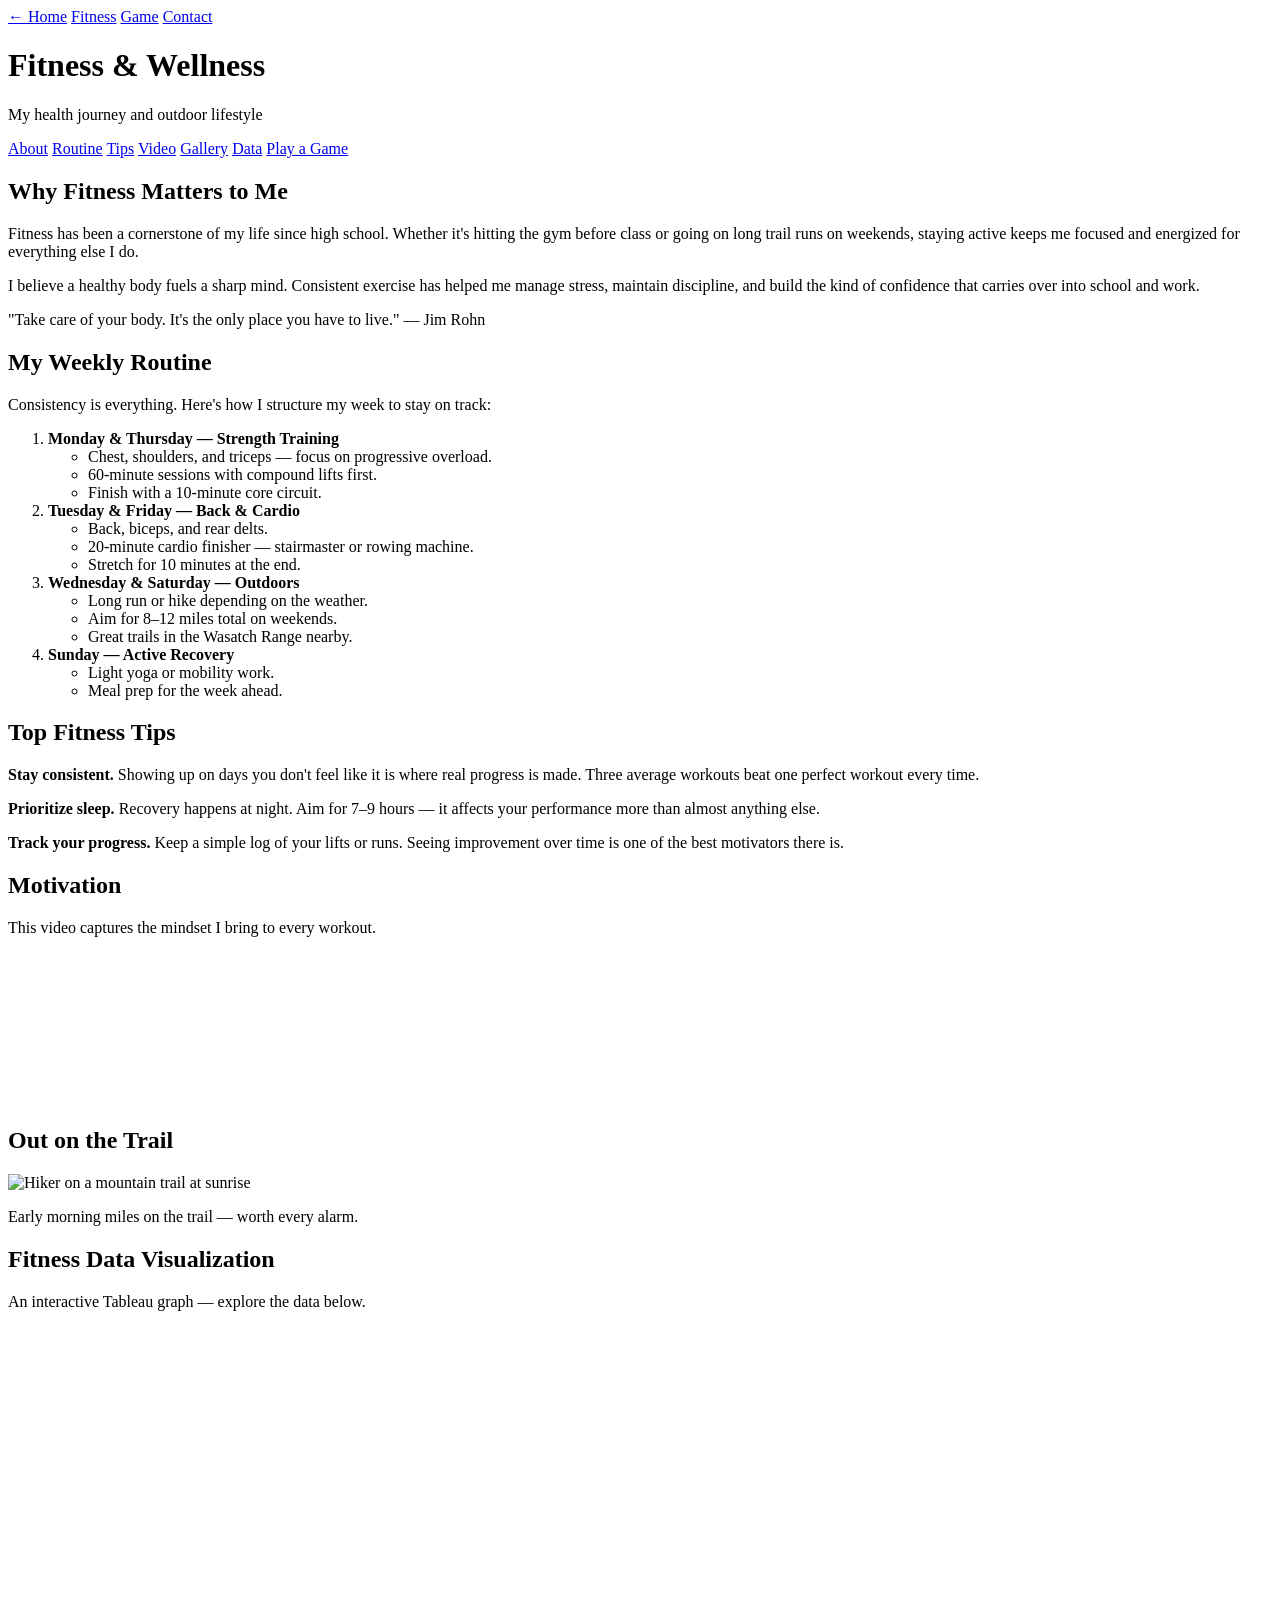
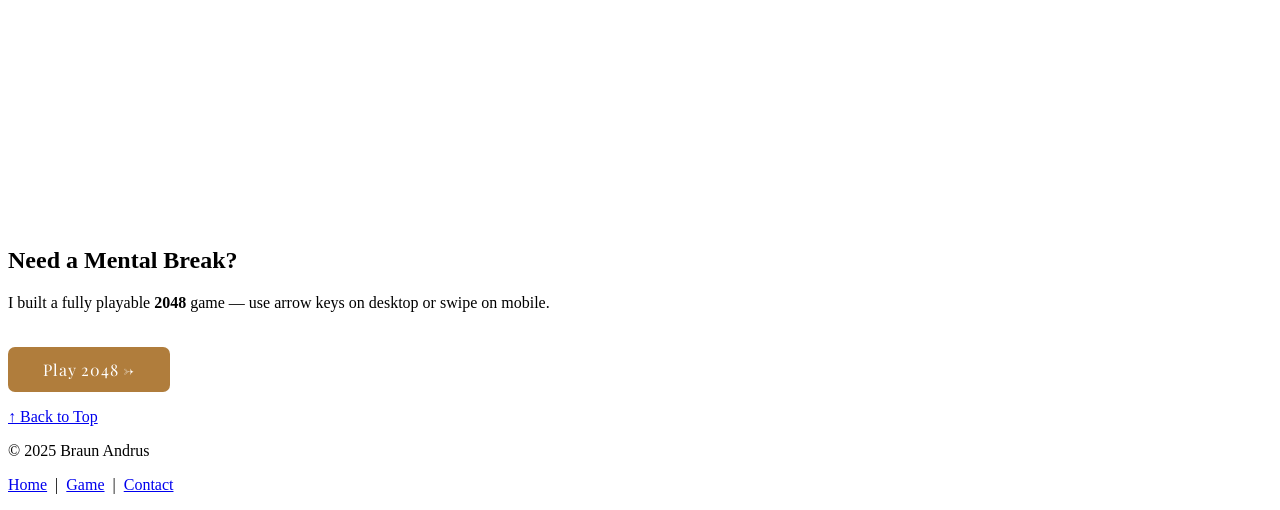
==== fitness.html @ 646c922d "Rename fitness (3).html to fitness.html" ====
<!DOCTYPE html>
<html lang="en">
<head>
  <meta charset="UTF-8"/>
  <meta name="viewport" content="width=device-width, initial-scale=1.0"/>
  <title>Fitness – Braun Andrus</title>
  <link href="https://fonts.googleapis.com/css2?family=Playfair+Display:wght@400;700&family=Source+Serif+4:ital,wght@0,300;0,600;1,300&display=swap" rel="stylesheet"/>
  <!-- ✅ REQUIREMENT: Custom from-scratch stylesheet (no Bootstrap) -->
  <link rel="stylesheet" href="style.css"/>
</head>
<body>

  <!-- ✅ REQUIREMENT: Navigation back to professional pages -->
  <nav id="top-nav">
    <a href="index.html">&#8592; Home</a>
    <a href="fitness.html">Fitness</a>
    <a href="game.html">Game</a>
    <a href="contact.html">Contact</a>
  </nav>

  <!-- ✅ REQUIREMENT: Custom background image (set in style.css on #hero) -->
  <div id="hero">
    <div id="hero-text">
      <h1>Fitness &amp; Wellness</h1>
      <p class="hero-sub">My health journey and outdoor lifestyle</p>

      <!-- ✅ REQUIREMENT: On-page anchors -->
      <div id="anchor-links">
        <a href="#about">About</a>
        <a href="#routine">Routine</a>
        <a href="#tips">Tips</a>
        <a href="#video">Video</a>
        <a href="#gallery">Gallery</a>
        <a href="#data">Data</a>
        <a href="#game-link">Play a Game</a>
      </div>
    </div>
  </div>

  <!-- ABOUT -->
  <div id="about" class="section-wrap">
    <div class="content-div">
      <h2>Why Fitness Matters to Me</h2>
      <!-- ✏️ Replace with your own paragraphs -->
      <p>
        Fitness has been a cornerstone of my life since high school. Whether it's hitting the gym before class or going on long trail runs on weekends, staying active keeps me focused and energized for everything else I do.
      </p>
      <p>
        I believe a healthy body fuels a sharp mind. Consistent exercise has helped me manage stress, maintain discipline, and build the kind of confidence that carries over into school and work.
      </p>
      <div id="quote-block">
        <!-- ✏️ Replace with your own favorite quote -->
        "Take care of your body. It's the only place you have to live." — Jim Rohn
      </div>
    </div>
  </div>

  <!-- ✅ REQUIREMENT: Ordered list with unordered lists nested inside -->
  <div id="routine" class="section-wrap alt-bg">
    <div class="content-div">
      <h2>My Weekly Routine</h2>
      <p>Consistency is everything. Here's how I structure my week to stay on track:</p>

      <ol id="tips-list">
        <li>
          <strong>Monday &amp; Thursday — Strength Training</strong>
          <ul>
            <li>Chest, shoulders, and triceps — focus on progressive overload.</li>
            <li>60-minute sessions with compound lifts first.</li>
            <li>Finish with a 10-minute core circuit.</li>
          </ul>
        </li>
        <li>
          <strong>Tuesday &amp; Friday — Back &amp; Cardio</strong>
          <ul>
            <li>Back, biceps, and rear delts.</li>
            <li>20-minute cardio finisher — stairmaster or rowing machine.</li>
            <li>Stretch for 10 minutes at the end.</li>
          </ul>
        </li>
        <li>
          <strong>Wednesday &amp; Saturday — Outdoors</strong>
          <ul>
            <li>Long run or hike depending on the weather.</li>
            <li>Aim for 8–12 miles total on weekends.</li>
            <li>Great trails in the Wasatch Range nearby.</li>
          </ul>
        </li>
        <li>
          <strong>Sunday — Active Recovery</strong>
          <ul>
            <li>Light yoga or mobility work.</li>
            <li>Meal prep for the week ahead.</li>
          </ul>
        </li>
      </ol>
    </div>
  </div>

  <!-- TIPS SECTION -->
  <div id="tips" class="section-wrap">
    <div class="content-div">
      <h2>Top Fitness Tips</h2>
      <!-- ✏️ Replace with your own tips -->
      <p><strong>Stay consistent.</strong> Showing up on days you don't feel like it is where real progress is made. Three average workouts beat one perfect workout every time.</p>
      <p><strong>Prioritize sleep.</strong> Recovery happens at night. Aim for 7–9 hours — it affects your performance more than almost anything else.</p>
      <p><strong>Track your progress.</strong> Keep a simple log of your lifts or runs. Seeing improvement over time is one of the best motivators there is.</p>
    </div>
  </div>

  <!-- ✅ REQUIREMENT: Embedded YouTube video -->
  <div id="video" class="section-wrap alt-bg">
    <div class="content-div center">
      <h2>Motivation</h2>
      <p>This video captures the mindset I bring to every workout.</p>
      <div id="video-wrap">
        <iframe
          src="https://www.youtube.com/embed/6mnujT_fzlY"
          title="Fitness Motivation Video"
          frameborder="0"
          allow="accelerometer; autoplay; clipboard-write; encrypted-media; gyroscope; picture-in-picture"
          allowfullscreen>
        </iframe>
      </div>
    </div>
  </div>

  <!-- ✅ REQUIREMENT: Image not from Bootstrap theme -->
  <div id="gallery" class="section-wrap">
    <div class="content-div center">
      <h2>Out on the Trail</h2>
      <!-- ✏️ Replace src with your own photo if desired -->
      <img
        id="feature-img"
        src="https://images.unsplash.com/photo-1551632811-561732d1e306?w=900&q=80"
        alt="Hiker on a mountain trail at sunrise"
      />
      <p class="caption">Early morning miles on the trail — worth every alarm.</p>
    </div>
  </div>

  <!-- ✅ REQUIREMENT: Live interactive Tableau embed (not a screenshot) -->
  <div id="data" class="section-wrap alt-bg">
    <div class="content-div center">
      <h2>Fitness Data Visualization</h2>
      <p>An interactive Tableau graph — explore the data below.</p>
      <div id="tableau-wrap">
        <div class="tableauPlaceholder" style="position:relative;width:100%;height:500px;">
          <noscript>
            <a href="#">
              <img alt="Tableau Visualization" src="https://public.tableau.com/static/images/Na/NationalParkVisitationDashboard/NationalParkVisitationDashboard/1_rss.png" style="border:none"/>
            </a>
          </noscript>
          <object class="tableauViz" style="display:none;">
            <param name="host_url"           value="https%3A%2F%2Fpublic.tableau.com%2F"/>
            <param name="embed_code_version" value="3"/>
            <param name="site_root"          value=""/>
            <!-- ✏️ Replace the name param with your own Tableau Public viz -->
            <param name="name"               value="NationalParkVisitationDashboard/NationalParkVisitationDashboard"/>
            <param name="tabs"               value="no"/>
            <param name="toolbar"            value="yes"/>
            <param name="animate_transition" value="yes"/>
            <param name="display_count"      value="yes"/>
            <param name="language"           value="en-US"/>
          </object>
        </div>
        <script type="text/javascript">
          (function() {
            var div = document.querySelector('.tableauPlaceholder');
            var viz = div.getElementsByTagName('object')[0];
            viz.style.width  = '100%';
            viz.style.height = '500px';
            var s = document.createElement('script');
            s.src = 'https://public.tableau.com/javascripts/api/viz_v1.js';
            viz.parentNode.insertBefore(s, viz);
          })();
        </script>
      </div>
    </div>
  </div>

  <!-- ✅ REQUIREMENT: Link to web app (game page) -->
  <div id="game-link" class="section-wrap">
    <div class="content-div center">
      <h2>Need a Mental Break?</h2>
      <p>I built a fully playable <strong>2048</strong> game — use arrow keys on desktop or swipe on mobile.</p>
      <a href="game.html" style="
        display:inline-block; margin-top:1.2rem;
        background:#b07d3c; color:#fff; text-decoration:none;
        padding:.75rem 2.2rem; border-radius:7px;
        font-family:'Playfair Display',serif; font-size:1rem; letter-spacing:.05em;
      ">Play 2048 &rarr;</a>
    </div>
  </div>

  <footer id="page-footer">
    <p><a href="#top-nav">&#8593; Back to Top</a></p>
    <p>&copy; 2025 Braun Andrus</p>
    <p>
      <a href="index.html">Home</a> &nbsp;|&nbsp;
      <a href="game.html">Game</a> &nbsp;|&nbsp;
      <a href="contact.html">Contact</a>
    </p>
  </footer>

</body>
</html>
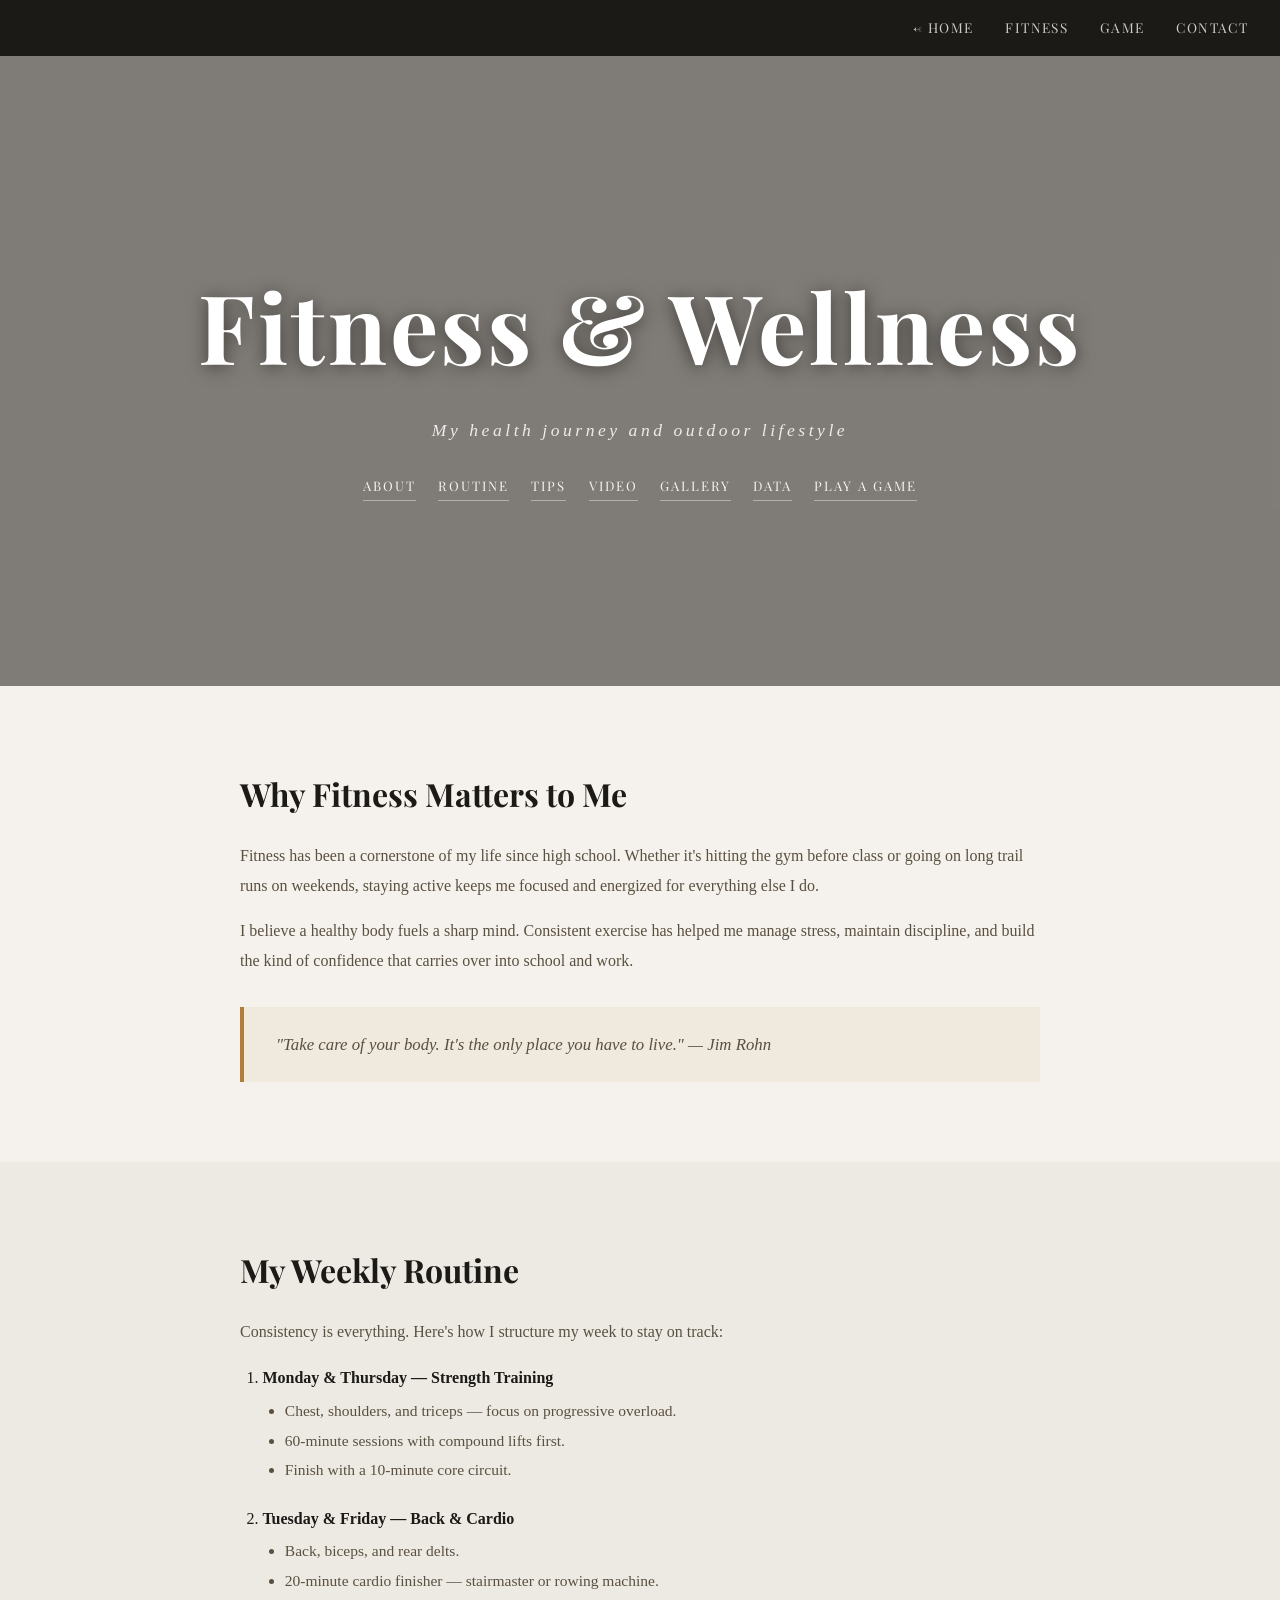
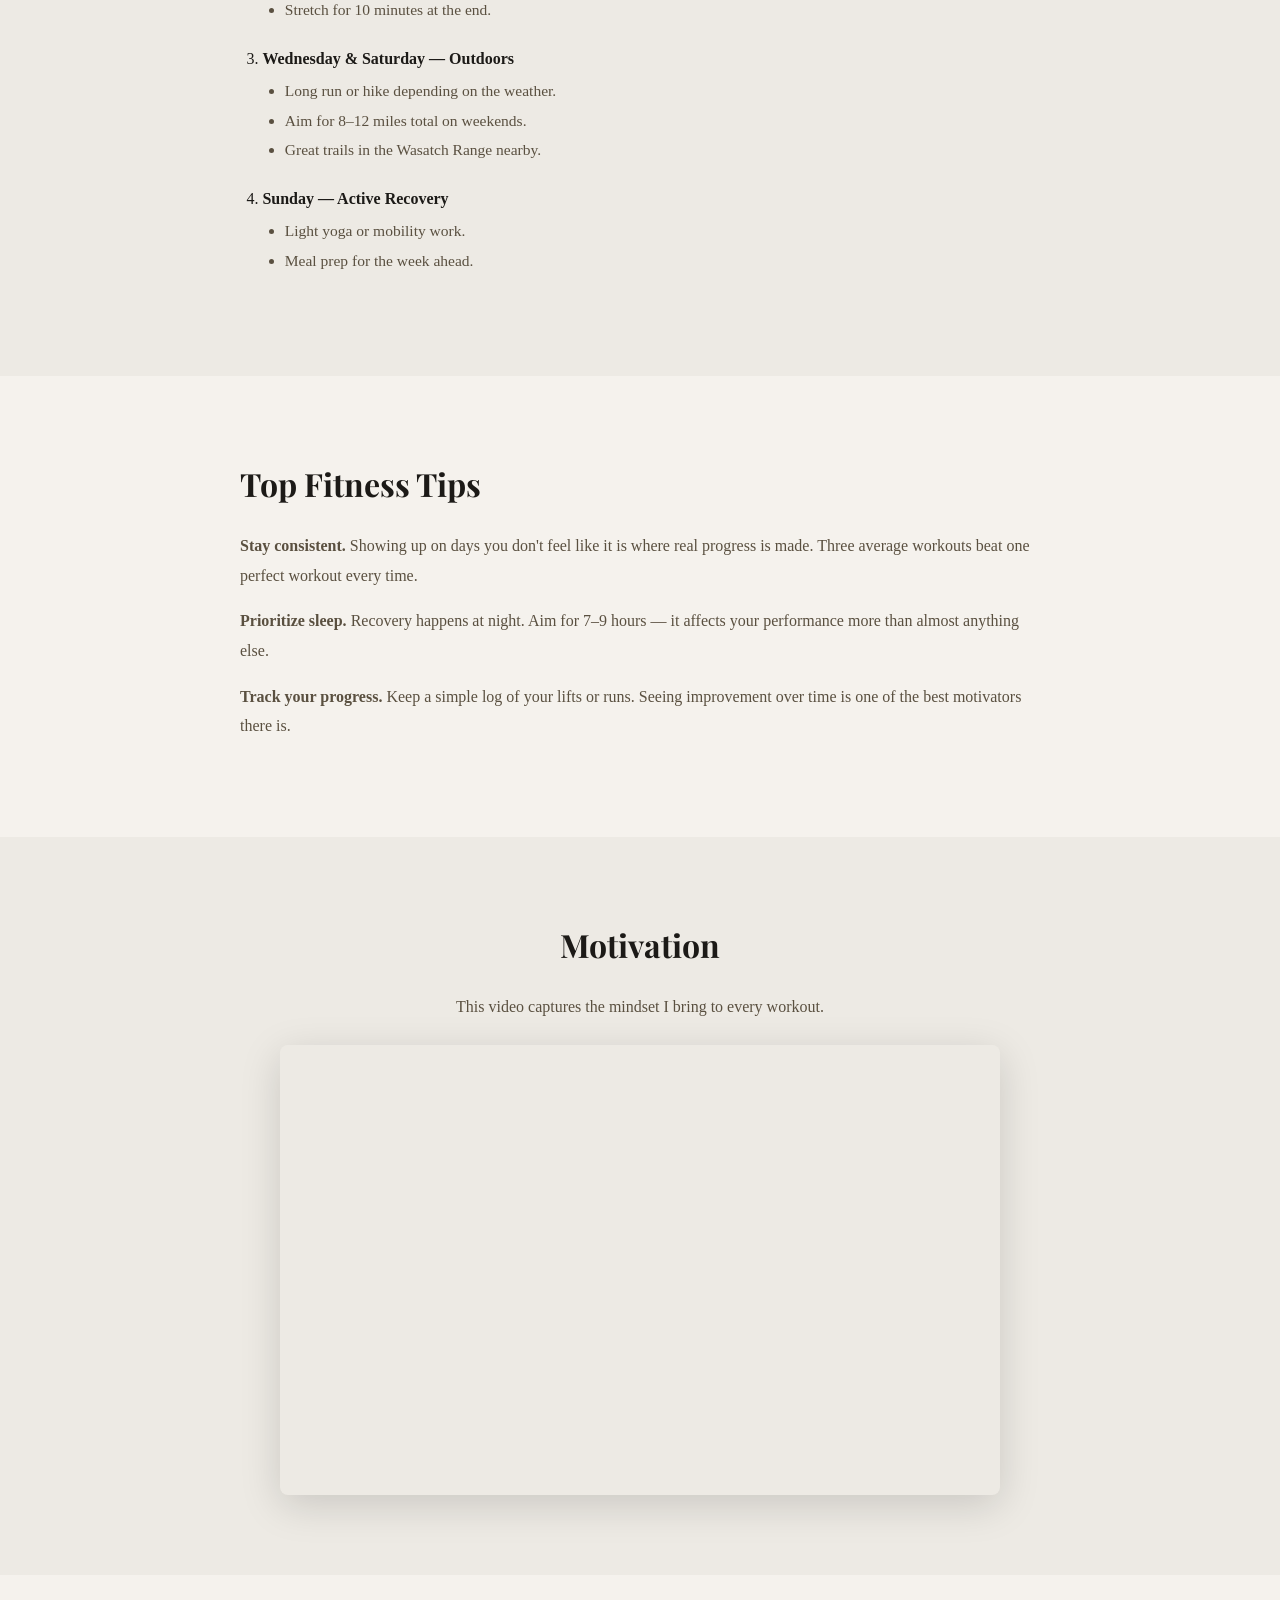
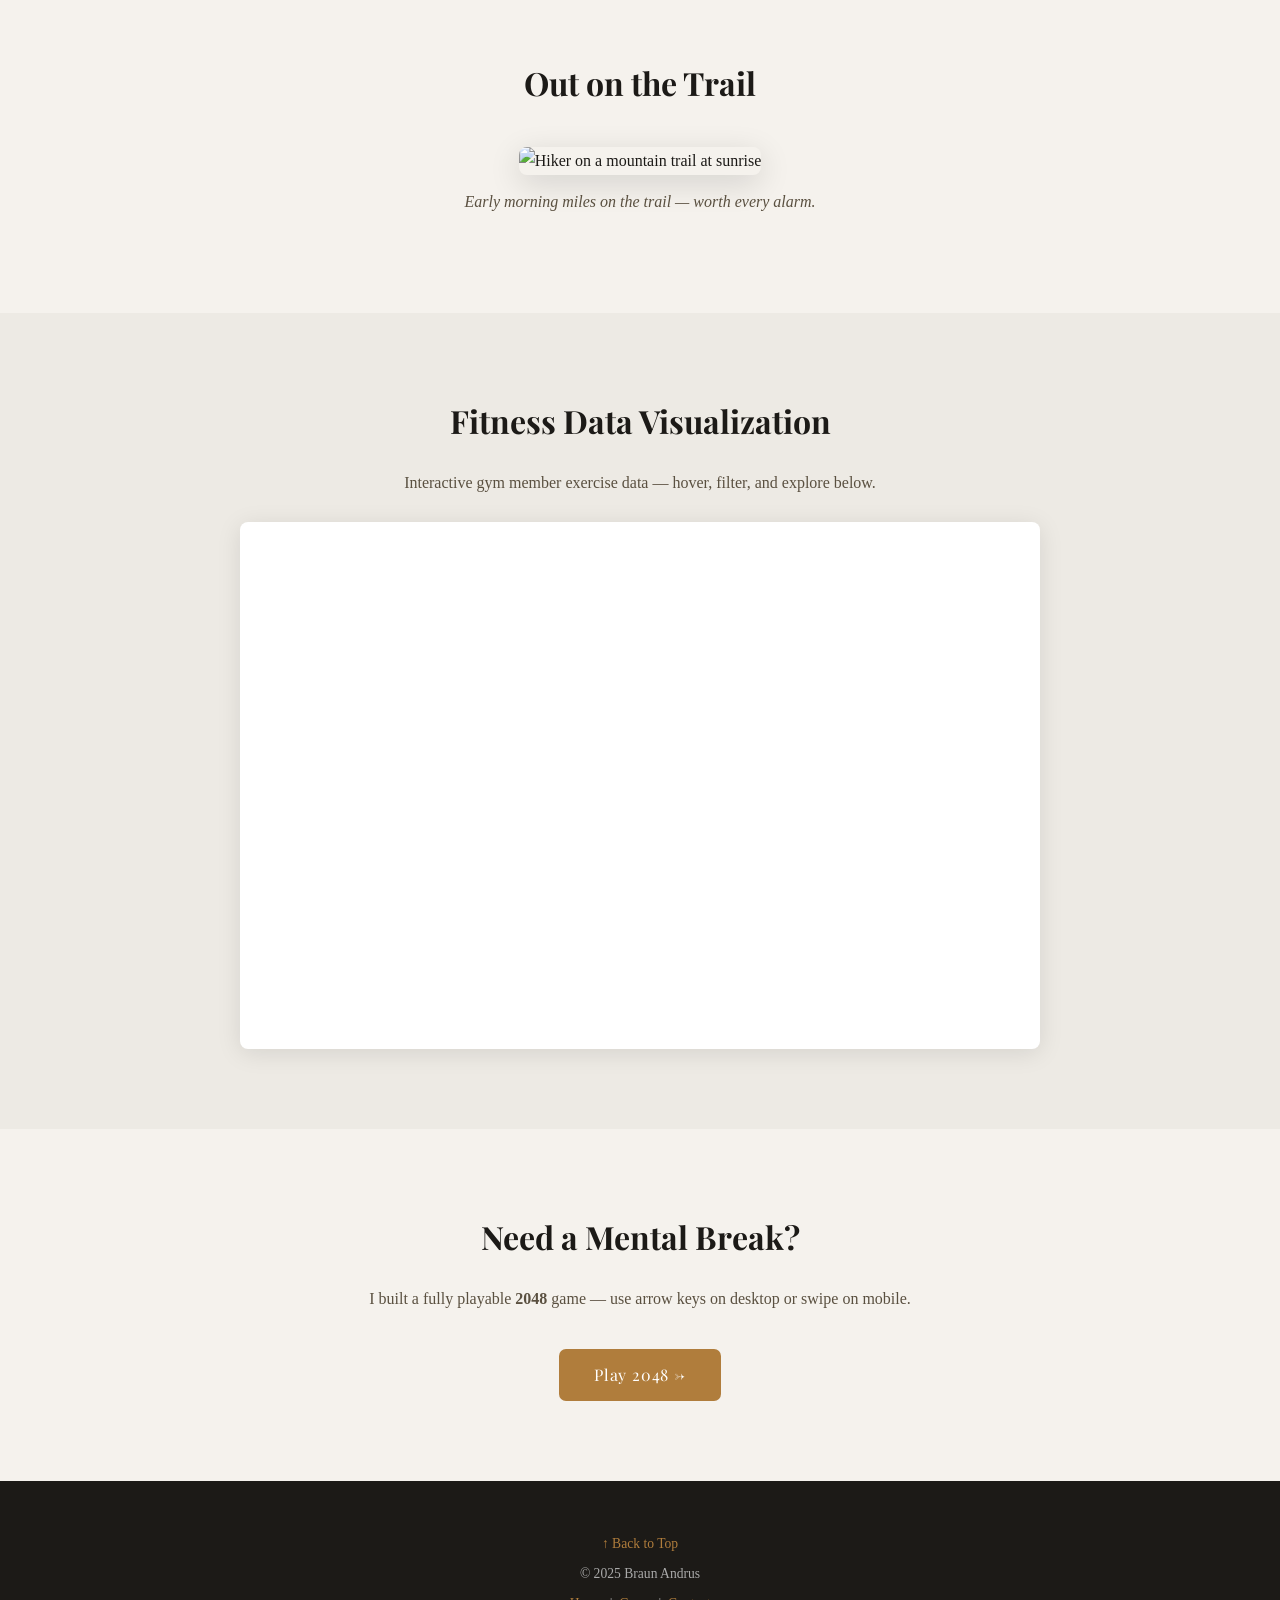
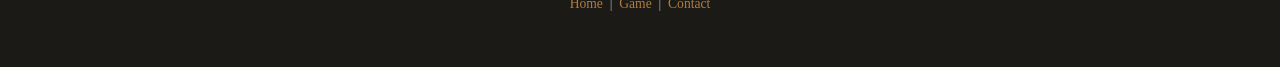
==== commit f8b1a4f5: "Update fitness.html" ====
--- a/fitness.html
+++ b/fitness.html
@@ -143,33 +143,33 @@
   <div id="data" class="section-wrap alt-bg">
     <div class="content-div center">
       <h2>Fitness Data Visualization</h2>
-      <p>An interactive Tableau graph — explore the data below.</p>
+      <p>Interactive gym member exercise data — hover, filter, and explore below.</p>
       <div id="tableau-wrap">
-        <div class="tableauPlaceholder" style="position:relative;width:100%;height:500px;">
+        <div class="tableauPlaceholder" id="viz-container" style="position:relative;width:100%;height:527px;">
           <noscript>
-            <a href="#">
-              <img alt="Tableau Visualization" src="https://public.tableau.com/static/images/Na/NationalParkVisitationDashboard/NationalParkVisitationDashboard/1_rss.png" style="border:none"/>
+            <a href="https://public.tableau.com/app/profile/calvince.kaunda/viz/GYMMEMBERSEXERCISEDATASETANALYSIS/DASHBOARDSUMMARY">
+              <img alt="Gym Members Exercise Dashboard" src="https://public.tableau.com/static/images/GY/GYMMEMBERSEXERCISEDATASETANALYSIS/DASHBOARDSUMMARY/1_rss.png" style="border:none; width:100%;"/>
             </a>
           </noscript>
           <object class="tableauViz" style="display:none;">
             <param name="host_url"           value="https%3A%2F%2Fpublic.tableau.com%2F"/>
             <param name="embed_code_version" value="3"/>
             <param name="site_root"          value=""/>
-            <!-- ✏️ Replace the name param with your own Tableau Public viz -->
-            <param name="name"               value="NationalParkVisitationDashboard/NationalParkVisitationDashboard"/>
+            <param name="name"               value="GYMMEMBERSEXERCISEDATASETANALYSIS/DASHBOARDSUMMARY"/>
             <param name="tabs"               value="no"/>
             <param name="toolbar"            value="yes"/>
             <param name="animate_transition" value="yes"/>
             <param name="display_count"      value="yes"/>
             <param name="language"           value="en-US"/>
+            <param name="filter"             value=":origin=card_share_badge"/>
           </object>
         </div>
         <script type="text/javascript">
           (function() {
-            var div = document.querySelector('.tableauPlaceholder');
+            var div = document.getElementById('viz-container');
             var viz = div.getElementsByTagName('object')[0];
             viz.style.width  = '100%';
-            viz.style.height = '500px';
+            viz.style.height = '527px';
             var s = document.createElement('script');
             s.src = 'https://public.tableau.com/javascripts/api/viz_v1.js';
             viz.parentNode.insertBefore(s, viz);
--- a/style.css
+++ b/style.css
@@ -0,0 +1,207 @@
+/* ================================================
+   style.css  —  Custom From-Scratch Stylesheet
+   Braun Andrus  |  IS 201 Project
+   ================================================ */
+
+:root {
+  --bg:       #f5f2ed;
+  --dark:     #1c1a17;
+  --mid:      #5a5040;
+  --accent:   #b07d3c;
+  --light-bg: #edeae4;
+  --white:    #ffffff;
+}
+
+/* 1. Body */
+* { margin:0; padding:0; box-sizing:border-box; }
+
+body {
+  font-family: 'Source Serif 4', Georgia, serif; /* font-family requirement */
+  background-color: var(--bg);
+  color: var(--dark);                             /* font-color requirement  */
+  font-size: 1rem;
+  line-height: 1.75;
+}
+
+/* 2. Nav DIV — positioning requirement */
+#top-nav {
+  display: flex;
+  gap: 2rem;
+  justify-content: flex-end;
+  padding: 1rem 2rem;
+  background-color: var(--dark);
+  position: sticky;
+  top: 0;
+  z-index: 100;
+}
+#top-nav a {
+  font-family: 'Playfair Display', serif; /* font-family requirement */
+  color: #cccccc;                          /* font-color requirement  */
+  text-decoration: none;
+  font-size: 0.85rem;
+  letter-spacing: 0.1em;
+  text-transform: uppercase;
+  transition: color 0.2s;
+}
+#top-nav a:hover { color: var(--accent); }
+
+/* 3. Hero DIV — custom background image requirement */
+#hero {
+  position: relative;
+  height: 70vh;
+  min-height: 400px;
+  background-image: url('https://images.unsplash.com/photo-1464822759023-fed622ff2c3b?w=1400&q=80');
+  background-size: cover;
+  background-position: center;
+  background-repeat: no-repeat;
+  display: flex;
+  align-items: center;
+  justify-content: center;
+}
+#hero::after {
+  content: '';
+  position: absolute;
+  inset: 0;
+  background: rgba(20, 16, 10, 0.52);
+}
+
+/* 4. Hero Text DIV — positioning requirement */
+#hero-text {
+  position: relative;
+  z-index: 2;
+  text-align: center;
+  color: var(--white); /* font-color requirement */
+  padding: 0 1.5rem;
+}
+#hero-text h1 {
+  font-family: 'Playfair Display', serif; /* font-family requirement */
+  font-size: clamp(3rem, 9vw, 6rem);
+  font-weight: 700;
+  letter-spacing: 0.03em;
+  text-shadow: 0 2px 18px rgba(0,0,0,0.5);
+}
+.hero-sub {
+  font-size: 1.1rem;
+  font-weight: 300;
+  letter-spacing: 0.2em;
+  margin-top: 0.4rem;
+  color: rgba(255,255,255,0.85); /* font-color requirement */
+  font-style: italic;
+}
+
+/* 5. On-page anchor links */
+#anchor-links {
+  margin-top: 1.8rem;
+  display: flex;
+  gap: 1.4rem;
+  justify-content: center;
+  flex-wrap: wrap;
+}
+#anchor-links a {
+  font-family: 'Playfair Display', serif;
+  color: rgba(255,255,255,0.9); /* font-color requirement */
+  text-decoration: none;
+  font-size: 0.82rem;
+  letter-spacing: 0.15em;
+  text-transform: uppercase;
+  border-bottom: 1px solid rgba(255,255,255,0.4);
+  padding-bottom: 2px;
+  transition: color 0.2s, border-color 0.2s;
+}
+#anchor-links a:hover { color: var(--accent); border-color: var(--accent); }
+
+/* 6. Section Wrapper DIV — positioning requirement */
+.section-wrap { padding: 5rem 1.5rem; }
+.section-wrap.alt-bg { background-color: var(--light-bg); }
+
+/* 7. Content DIV — positioning requirement */
+.content-div { max-width: 800px; margin: 0 auto; }
+.content-div.center { text-align: center; }
+.content-div h2 {
+  font-family: 'Playfair Display', serif; /* font-family requirement */
+  font-size: 2rem;
+  font-weight: 700;
+  color: var(--dark);                      /* font-color requirement  */
+  margin-bottom: 1.2rem;
+}
+.content-div p {
+  font-size: 1rem;
+  color: var(--mid);                       /* font-color requirement  */
+  margin-bottom: 1rem;
+  line-height: 1.85;
+}
+
+/* 8. Quote block */
+#quote-block {
+  margin: 2rem 0 0;
+  padding: 1.4rem 2rem;
+  border-left: 4px solid var(--accent);
+  background-color: rgba(176,125,60,0.08);
+  font-style: italic;
+  font-size: 1.05rem;
+  color: var(--mid);
+  font-family: 'Playfair Display', serif;
+}
+
+/* 9. Nested list */
+#tips-list { margin-top:1.2rem; padding-left:1.4rem; color:var(--dark); }
+#tips-list > li { margin-bottom:1.4rem; font-size:1rem; line-height:1.6; }
+#tips-list ul { list-style:disc; padding-left:1.4rem; margin-top:0.5rem; color:var(--mid); }
+#tips-list ul li { margin-bottom:0.3rem; font-size:0.97rem; }
+
+/* 10. Video embed DIV */
+#video-wrap {
+  position: relative;
+  width: 100%;
+  max-width: 720px;
+  margin: 1.5rem auto 0;
+  padding-top: 56.25%;
+  border-radius: 8px;
+  overflow: hidden;
+  box-shadow: 0 10px 40px rgba(0,0,0,0.15);
+}
+#video-wrap iframe {
+  position: absolute;
+  top: 0; left: 0;
+  width: 100%; height: 100%;
+  border: none;
+}
+
+/* 11. Feature image */
+#feature-img {
+  width: 100%;
+  max-width: 720px;
+  border-radius: 8px;
+  box-shadow: 0 8px 32px rgba(0,0,0,0.14);
+  margin-top: 1rem;
+}
+.caption {
+  font-style: italic;
+  font-size: 0.88rem;
+  color: #888888; /* font-color requirement */
+  margin-top: 0.8rem;
+}
+
+/* 12. Tableau wrapper */
+#tableau-wrap {
+  margin-top: 1.5rem;
+  border-radius: 8px;
+  overflow: hidden;
+  box-shadow: 0 4px 24px rgba(0,0,0,0.1);
+  background: var(--white);
+}
+
+/* 13. Footer DIV */
+#page-footer {
+  background-color: var(--dark);
+  color: #aaaaaa; /* font-color requirement */
+  text-align: center;
+  padding: 3rem 1.5rem;
+  font-size: 0.85rem;
+  line-height: 2.2;
+}
+#page-footer a {
+  color: var(--accent); /* font-color requirement */
+  text-decoration: none;
+}
+#page-footer a:hover { text-decoration: underline; }
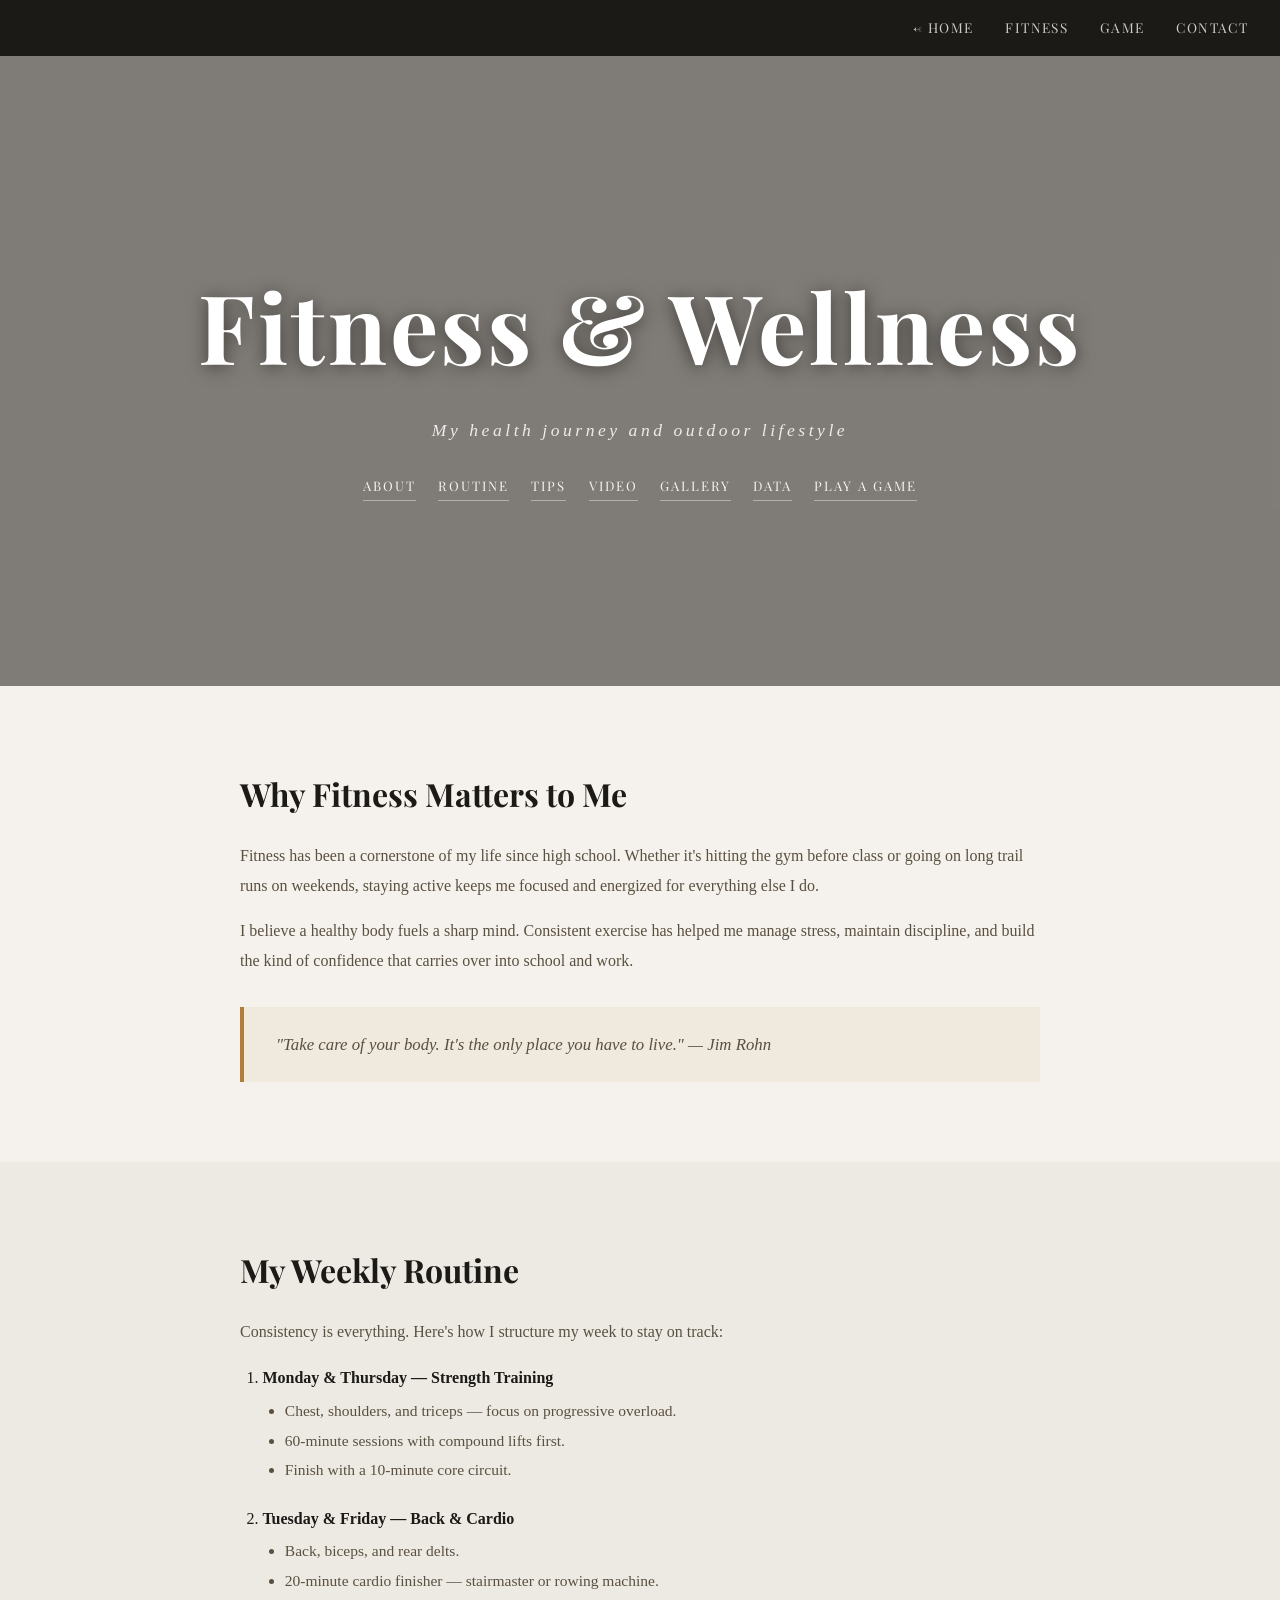
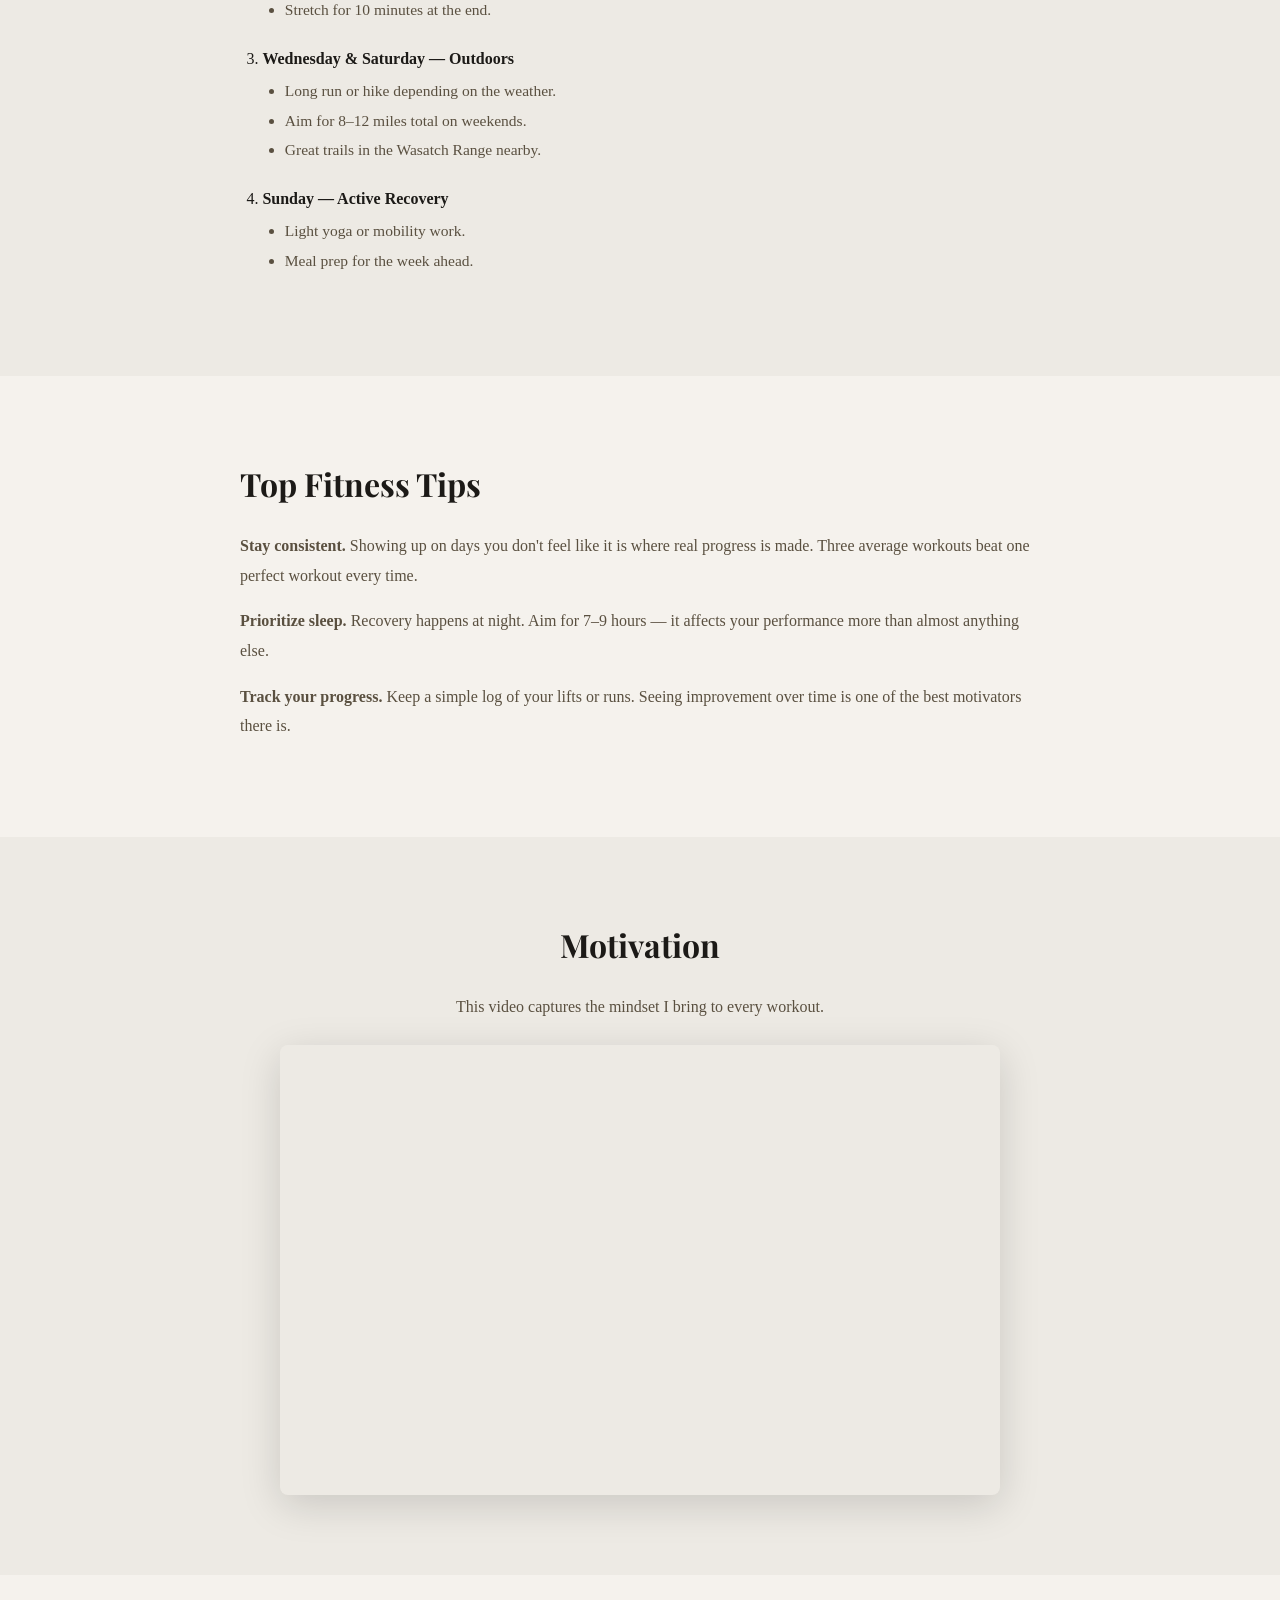
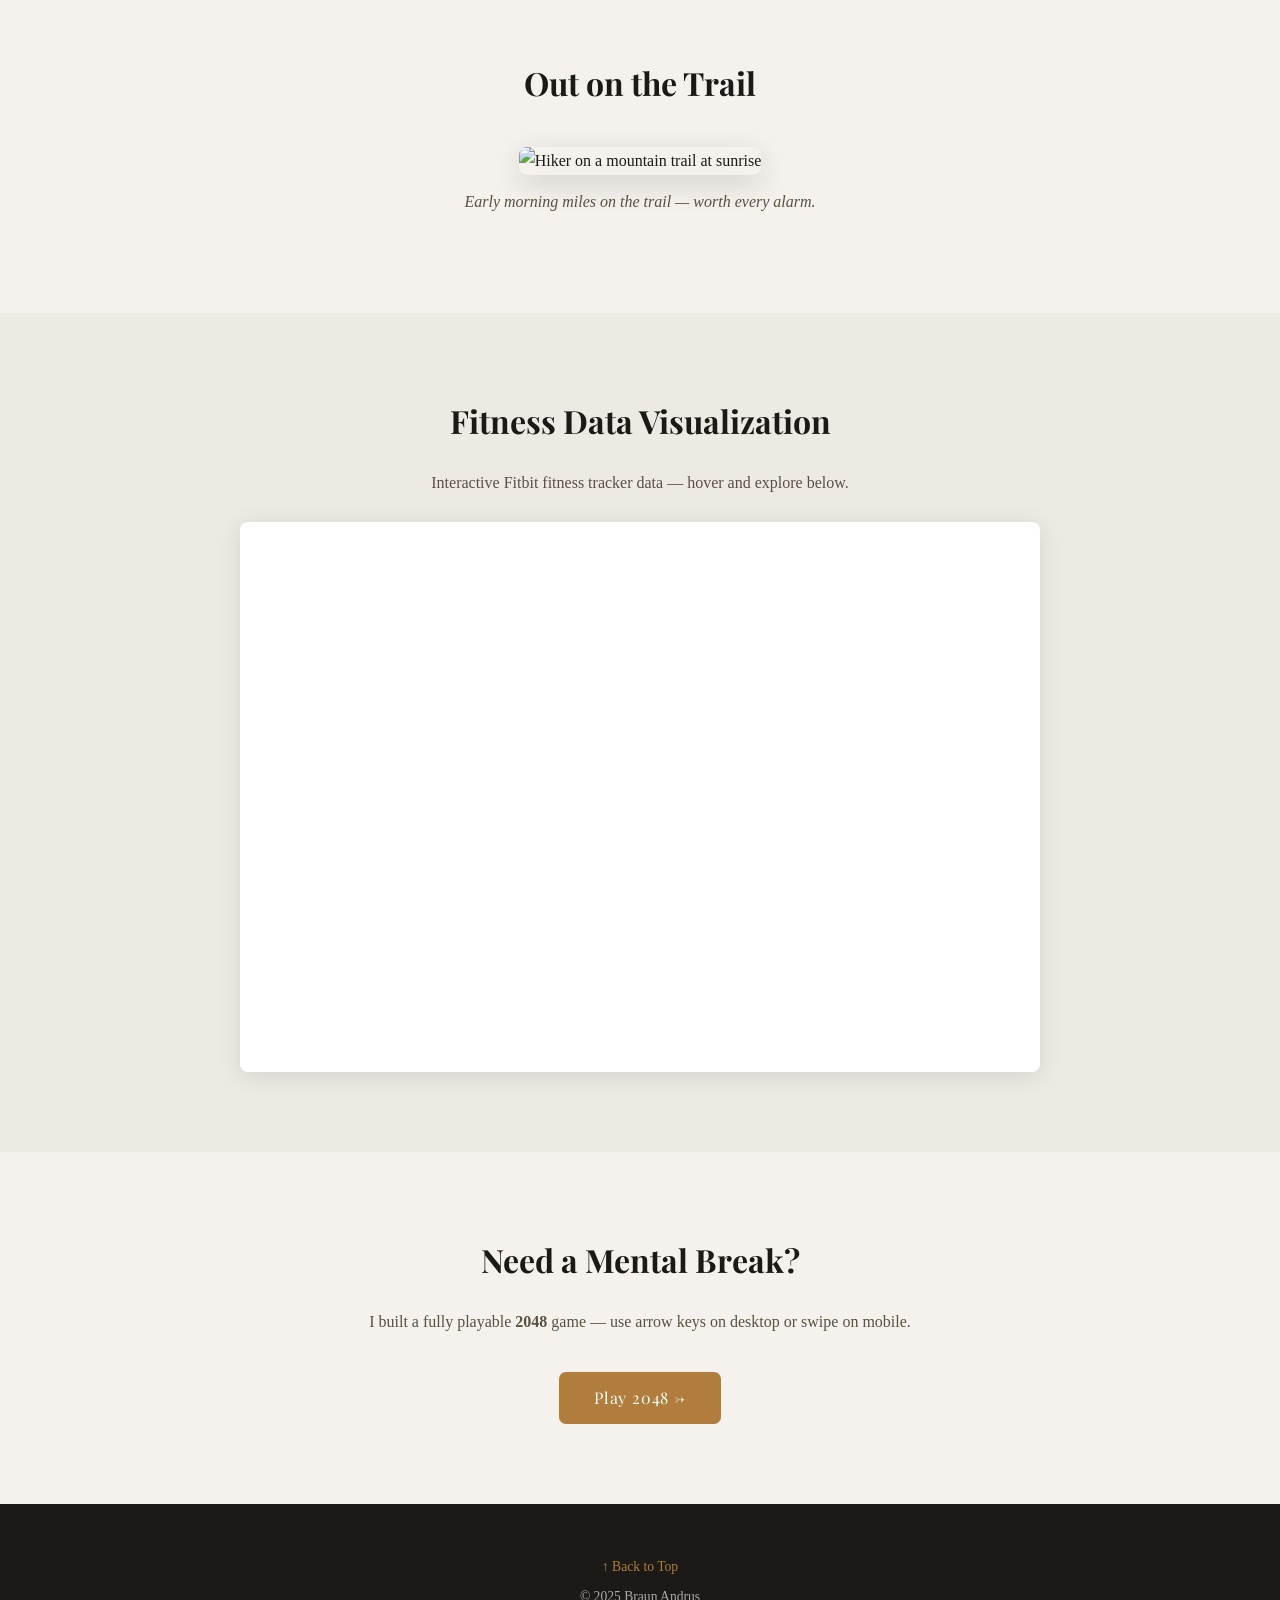
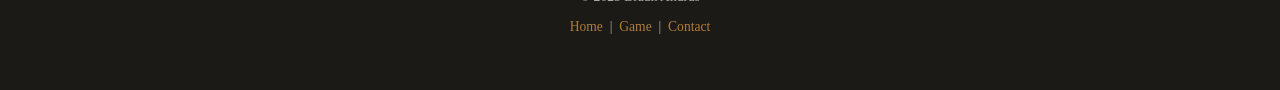
==== commit 48614528: "Update fitness.html" ====
--- a/fitness.html
+++ b/fitness.html
@@ -143,38 +143,16 @@
   <div id="data" class="section-wrap alt-bg">
     <div class="content-div center">
       <h2>Fitness Data Visualization</h2>
-      <p>Interactive gym member exercise data — hover, filter, and explore below.</p>
-      <div id="tableau-wrap">
-        <div class="tableauPlaceholder" id="viz-container" style="position:relative;width:100%;height:527px;">
-          <noscript>
-            <a href="https://public.tableau.com/app/profile/calvince.kaunda/viz/GYMMEMBERSEXERCISEDATASETANALYSIS/DASHBOARDSUMMARY">
-              <img alt="Gym Members Exercise Dashboard" src="https://public.tableau.com/static/images/GY/GYMMEMBERSEXERCISEDATASETANALYSIS/DASHBOARDSUMMARY/1_rss.png" style="border:none; width:100%;"/>
-            </a>
-          </noscript>
-          <object class="tableauViz" style="display:none;">
-            <param name="host_url"           value="https%3A%2F%2Fpublic.tableau.com%2F"/>
-            <param name="embed_code_version" value="3"/>
-            <param name="site_root"          value=""/>
-            <param name="name"               value="GYMMEMBERSEXERCISEDATASETANALYSIS/DASHBOARDSUMMARY"/>
-            <param name="tabs"               value="no"/>
-            <param name="toolbar"            value="yes"/>
-            <param name="animate_transition" value="yes"/>
-            <param name="display_count"      value="yes"/>
-            <param name="language"           value="en-US"/>
-            <param name="filter"             value=":origin=card_share_badge"/>
-          </object>
-        </div>
-        <script type="text/javascript">
-          (function() {
-            var div = document.getElementById('viz-container');
-            var viz = div.getElementsByTagName('object')[0];
-            viz.style.width  = '100%';
-            viz.style.height = '527px';
-            var s = document.createElement('script');
-            s.src = 'https://public.tableau.com/javascripts/api/viz_v1.js';
-            viz.parentNode.insertBefore(s, viz);
-          })();
-        </script>
+      <p>Interactive Fitbit fitness tracker data — hover and explore below.</p>
+      <div id="tableau-wrap" style="width:100%;max-width:800px;margin:1.5rem auto 0;border-radius:8px;overflow:hidden;box-shadow:0 4px 24px rgba(0,0,0,.1);">
+        <iframe
+          src="https://public.tableau.com/views/FitbitDashboard/Summary3?:embed=y&:showVizHome=no&:display_count=y&:toolbar=yes&:tabs=no"
+          width="100%"
+          height="550"
+          frameborder="0"
+          scrolling="no"
+          style="display:block;">
+        </iframe>
       </div>
     </div>
   </div>
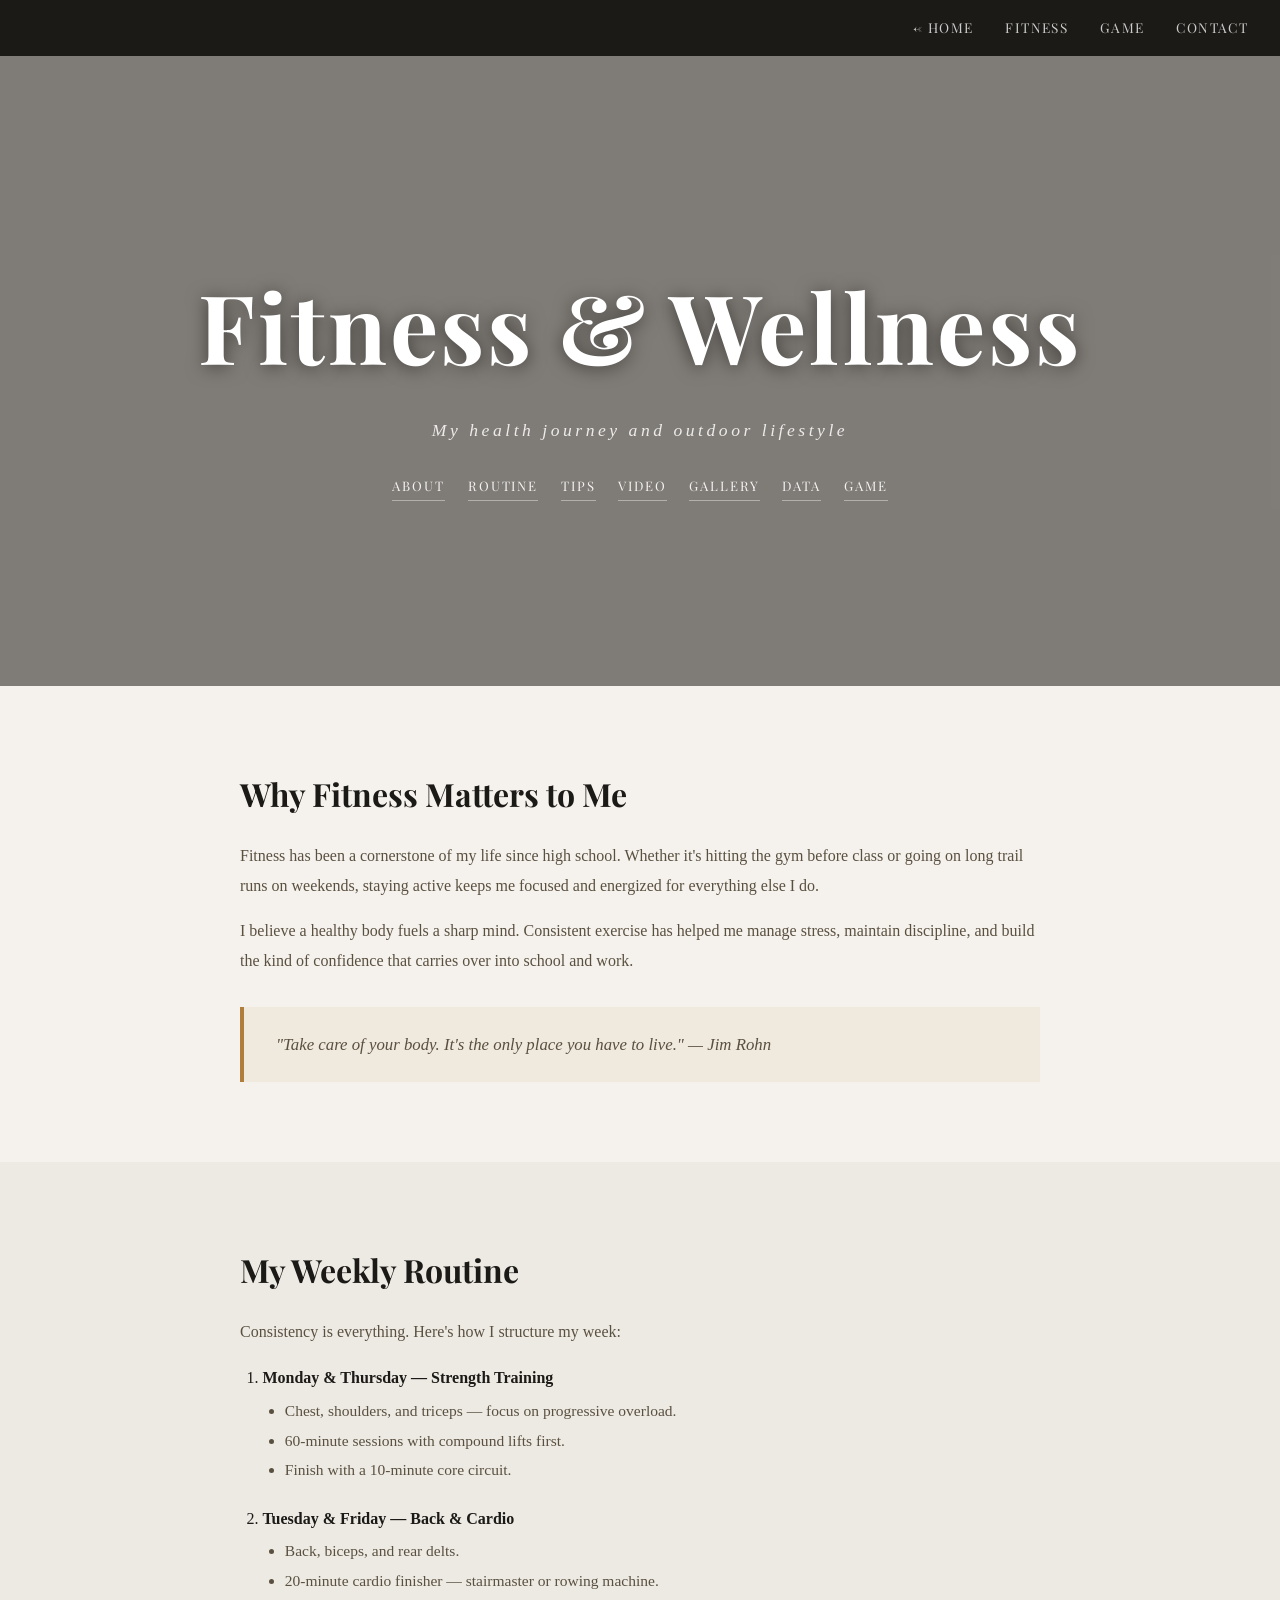
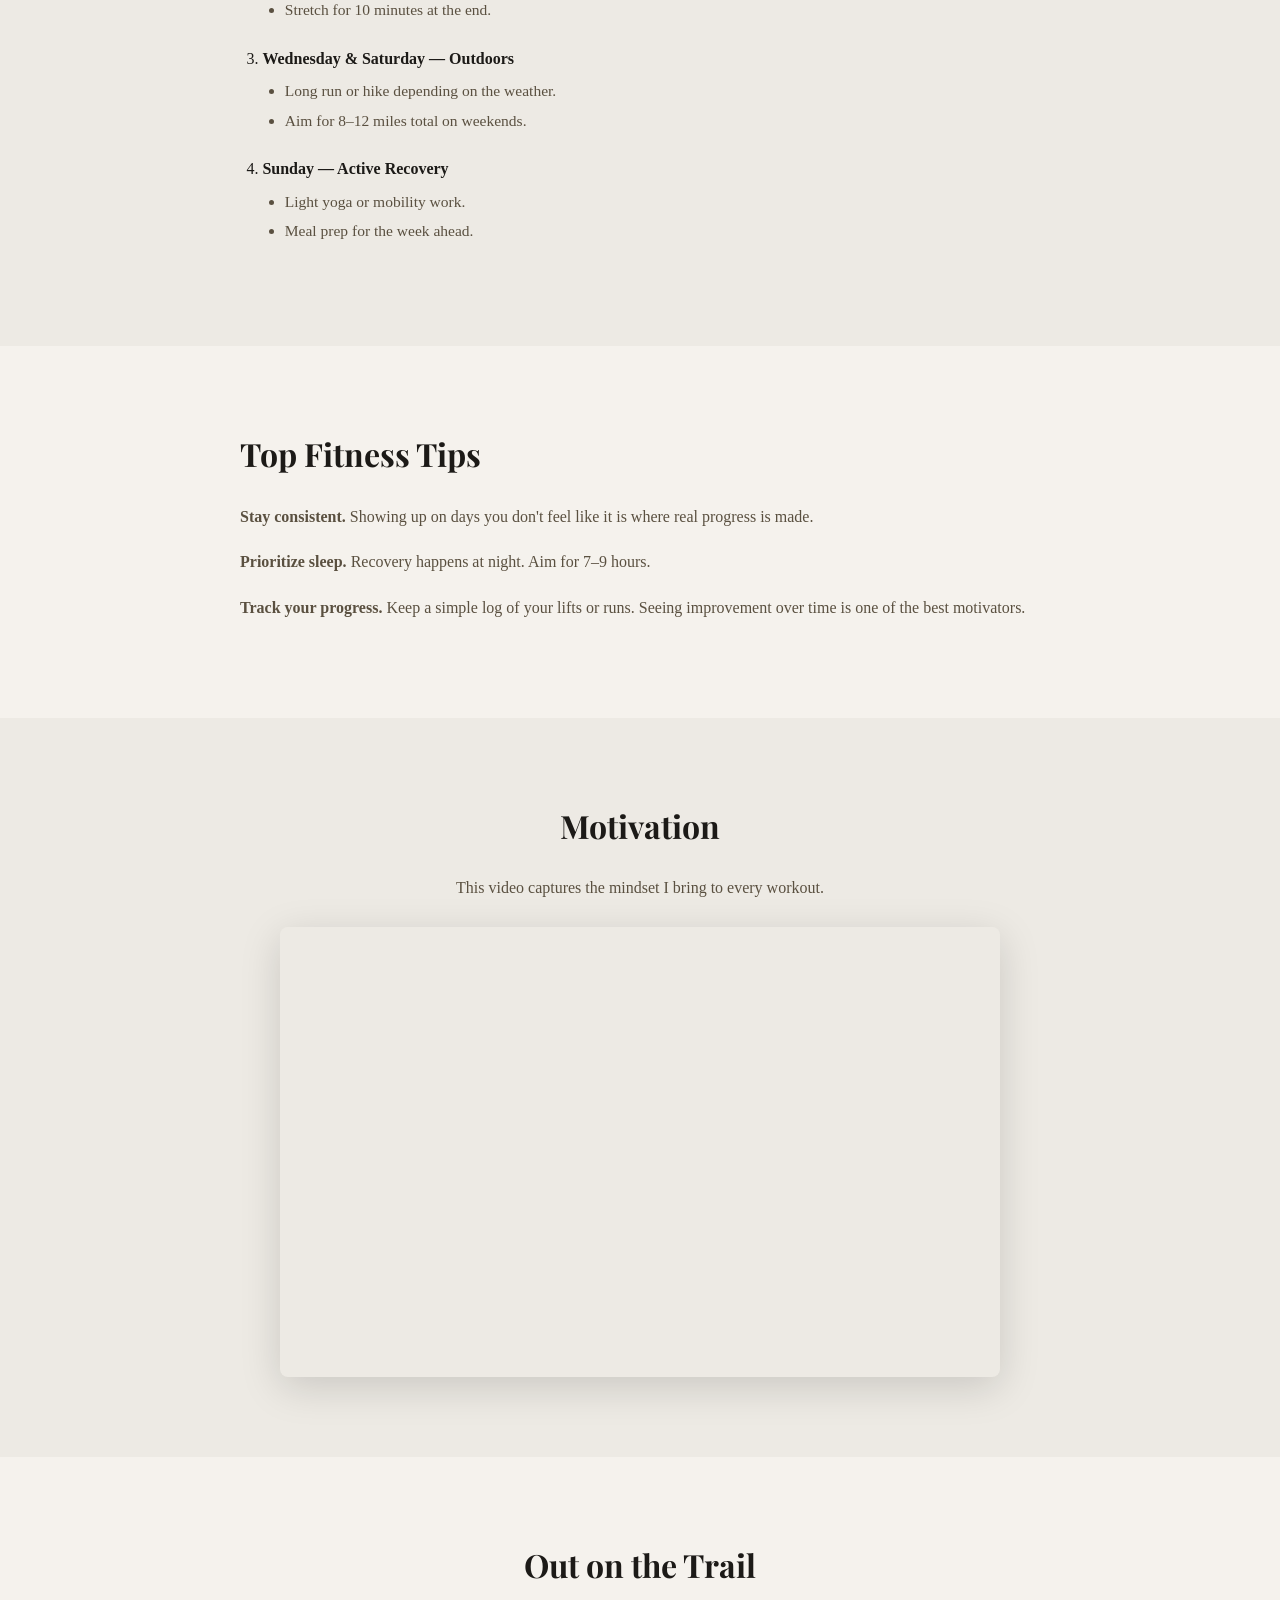
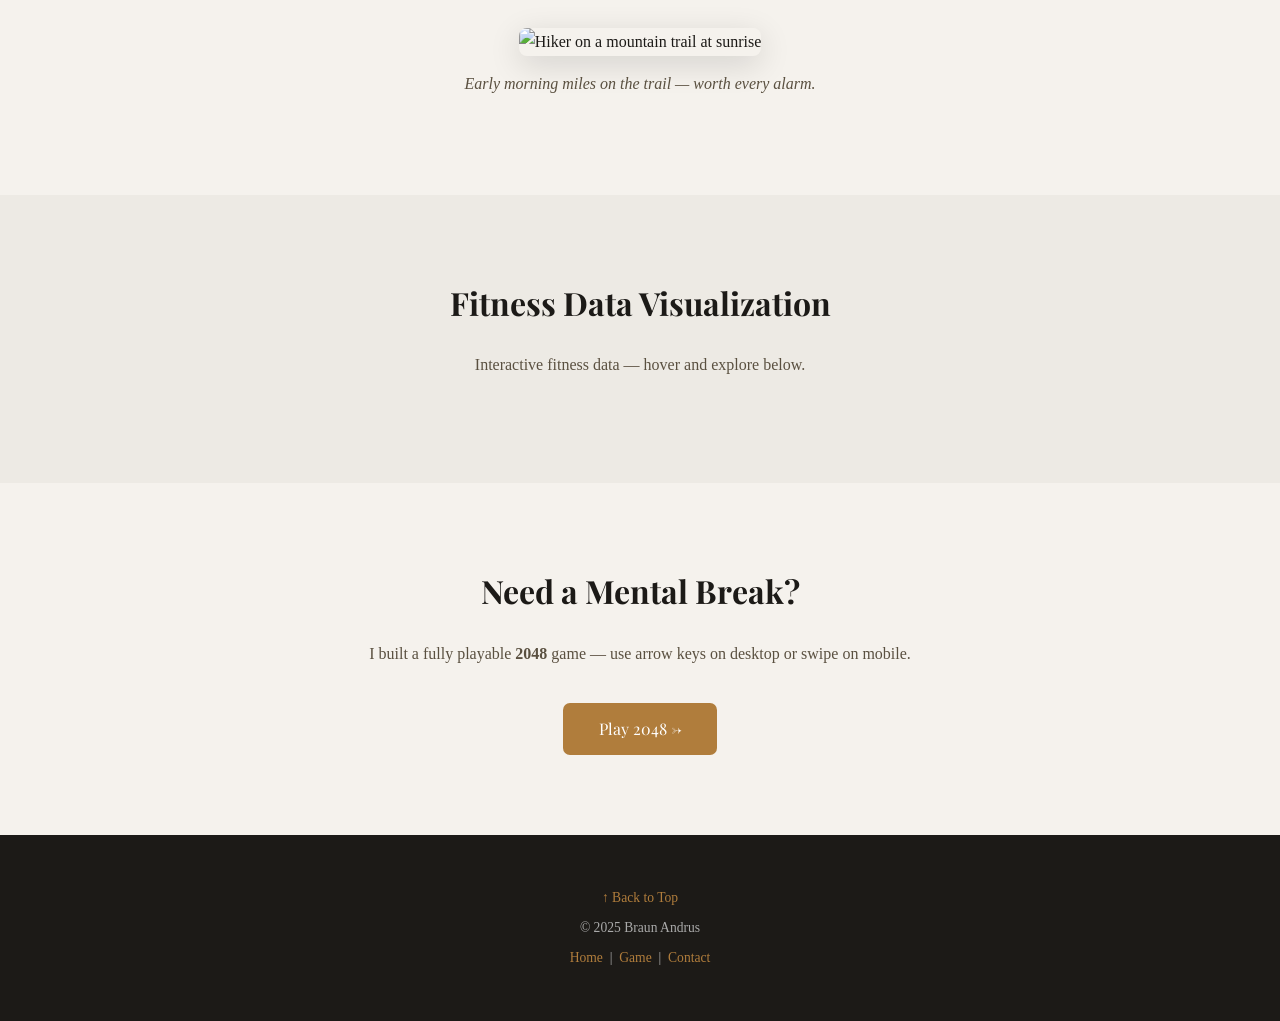
==== commit 8f729d8f: "Update fitness.html" ====
--- a/fitness.html
+++ b/fitness.html
@@ -5,12 +5,10 @@
   <meta name="viewport" content="width=device-width, initial-scale=1.0"/>
   <title>Fitness – Braun Andrus</title>
   <link href="https://fonts.googleapis.com/css2?family=Playfair+Display:wght@400;700&family=Source+Serif+4:ital,wght@0,300;0,600;1,300&display=swap" rel="stylesheet"/>
-  <!-- ✅ REQUIREMENT: Custom from-scratch stylesheet (no Bootstrap) -->
   <link rel="stylesheet" href="style.css"/>
 </head>
 <body>
 
-  <!-- ✅ REQUIREMENT: Navigation back to professional pages -->
   <nav id="top-nav">
     <a href="index.html">&#8592; Home</a>
     <a href="fitness.html">Fitness</a>
@@ -18,13 +16,10 @@
     <a href="contact.html">Contact</a>
   </nav>
 
-  <!-- ✅ REQUIREMENT: Custom background image (set in style.css on #hero) -->
   <div id="hero">
     <div id="hero-text">
       <h1>Fitness &amp; Wellness</h1>
       <p class="hero-sub">My health journey and outdoor lifestyle</p>
-
-      <!-- ✅ REQUIREMENT: On-page anchors -->
       <div id="anchor-links">
         <a href="#about">About</a>
         <a href="#routine">Routine</a>
@@ -32,35 +27,24 @@
         <a href="#video">Video</a>
         <a href="#gallery">Gallery</a>
         <a href="#data">Data</a>
-        <a href="#game-link">Play a Game</a>
+        <a href="#game-link">Game</a>
       </div>
     </div>
   </div>
 
-  <!-- ABOUT -->
   <div id="about" class="section-wrap">
     <div class="content-div">
       <h2>Why Fitness Matters to Me</h2>
-      <!-- ✏️ Replace with your own paragraphs -->
-      <p>
-        Fitness has been a cornerstone of my life since high school. Whether it's hitting the gym before class or going on long trail runs on weekends, staying active keeps me focused and energized for everything else I do.
-      </p>
-      <p>
-        I believe a healthy body fuels a sharp mind. Consistent exercise has helped me manage stress, maintain discipline, and build the kind of confidence that carries over into school and work.
-      </p>
-      <div id="quote-block">
-        <!-- ✏️ Replace with your own favorite quote -->
-        "Take care of your body. It's the only place you have to live." — Jim Rohn
-      </div>
+      <p>Fitness has been a cornerstone of my life since high school. Whether it's hitting the gym before class or going on long trail runs on weekends, staying active keeps me focused and energized for everything else I do.</p>
+      <p>I believe a healthy body fuels a sharp mind. Consistent exercise has helped me manage stress, maintain discipline, and build the kind of confidence that carries over into school and work.</p>
+      <div id="quote-block">"Take care of your body. It's the only place you have to live." — Jim Rohn</div>
     </div>
   </div>
 
-  <!-- ✅ REQUIREMENT: Ordered list with unordered lists nested inside -->
   <div id="routine" class="section-wrap alt-bg">
     <div class="content-div">
       <h2>My Weekly Routine</h2>
-      <p>Consistency is everything. Here's how I structure my week to stay on track:</p>
-
+      <p>Consistency is everything. Here's how I structure my week:</p>
       <ol id="tips-list">
         <li>
           <strong>Monday &amp; Thursday — Strength Training</strong>
@@ -83,7 +67,6 @@
           <ul>
             <li>Long run or hike depending on the weather.</li>
             <li>Aim for 8–12 miles total on weekends.</li>
-            <li>Great trails in the Wasatch Range nearby.</li>
           </ul>
         </li>
         <li>
@@ -97,18 +80,15 @@
     </div>
   </div>
 
-  <!-- TIPS SECTION -->
   <div id="tips" class="section-wrap">
     <div class="content-div">
       <h2>Top Fitness Tips</h2>
-      <!-- ✏️ Replace with your own tips -->
-      <p><strong>Stay consistent.</strong> Showing up on days you don't feel like it is where real progress is made. Three average workouts beat one perfect workout every time.</p>
-      <p><strong>Prioritize sleep.</strong> Recovery happens at night. Aim for 7–9 hours — it affects your performance more than almost anything else.</p>
-      <p><strong>Track your progress.</strong> Keep a simple log of your lifts or runs. Seeing improvement over time is one of the best motivators there is.</p>
+      <p><strong>Stay consistent.</strong> Showing up on days you don't feel like it is where real progress is made.</p>
+      <p><strong>Prioritize sleep.</strong> Recovery happens at night. Aim for 7–9 hours.</p>
+      <p><strong>Track your progress.</strong> Keep a simple log of your lifts or runs. Seeing improvement over time is one of the best motivators.</p>
     </div>
   </div>
 
-  <!-- ✅ REQUIREMENT: Embedded YouTube video -->
   <div id="video" class="section-wrap alt-bg">
     <div class="content-div center">
       <h2>Motivation</h2>
@@ -125,11 +105,9 @@
     </div>
   </div>
 
-  <!-- ✅ REQUIREMENT: Image not from Bootstrap theme -->
   <div id="gallery" class="section-wrap">
     <div class="content-div center">
       <h2>Out on the Trail</h2>
-      <!-- ✏️ Replace src with your own photo if desired -->
       <img
         id="feature-img"
         src="https://images.unsplash.com/photo-1551632811-561732d1e306?w=900&q=80"
@@ -139,35 +117,30 @@
     </div>
   </div>
 
-  <!-- ✅ REQUIREMENT: Live interactive Tableau embed (not a screenshot) -->
+  <!-- TABLEAU — using Embedding API v3, the current standard that works -->
   <div id="data" class="section-wrap alt-bg">
     <div class="content-div center">
       <h2>Fitness Data Visualization</h2>
-      <p>Interactive Fitbit fitness tracker data — hover and explore below.</p>
-      <div id="tableau-wrap" style="width:100%;max-width:800px;margin:1.5rem auto 0;border-radius:8px;overflow:hidden;box-shadow:0 4px 24px rgba(0,0,0,.1);">
-        <iframe
-          src="https://public.tableau.com/views/FitbitDashboard/Summary3?:embed=y&:showVizHome=no&:display_count=y&:toolbar=yes&:tabs=no"
+      <p>Interactive fitness data — hover and explore below.</p>
+      <div id="tableau-wrap">
+        <script type="module" src="https://public.tableau.com/javascripts/api/tableau.embedding.3.latest.min.js"></script>
+        <tableau-viz
+          id="tableauViz"
+          src="https://public.tableau.com/views/FitbitDashboard/Summary3"
           width="100%"
           height="550"
-          frameborder="0"
-          scrolling="no"
-          style="display:block;">
-        </iframe>
+          toolbar="bottom"
+          hide-tabs>
+        </tableau-viz>
       </div>
     </div>
   </div>
 
-  <!-- ✅ REQUIREMENT: Link to web app (game page) -->
   <div id="game-link" class="section-wrap">
     <div class="content-div center">
       <h2>Need a Mental Break?</h2>
       <p>I built a fully playable <strong>2048</strong> game — use arrow keys on desktop or swipe on mobile.</p>
-      <a href="game.html" style="
-        display:inline-block; margin-top:1.2rem;
-        background:#b07d3c; color:#fff; text-decoration:none;
-        padding:.75rem 2.2rem; border-radius:7px;
-        font-family:'Playfair Display',serif; font-size:1rem; letter-spacing:.05em;
-      ">Play 2048 &rarr;</a>
+      <a href="game.html" style="display:inline-block;margin-top:1.2rem;background:#b07d3c;color:#fff;text-decoration:none;padding:.75rem 2.2rem;border-radius:7px;font-family:'Playfair Display',serif;font-size:1rem;">Play 2048 &rarr;</a>
     </div>
   </div>
 
